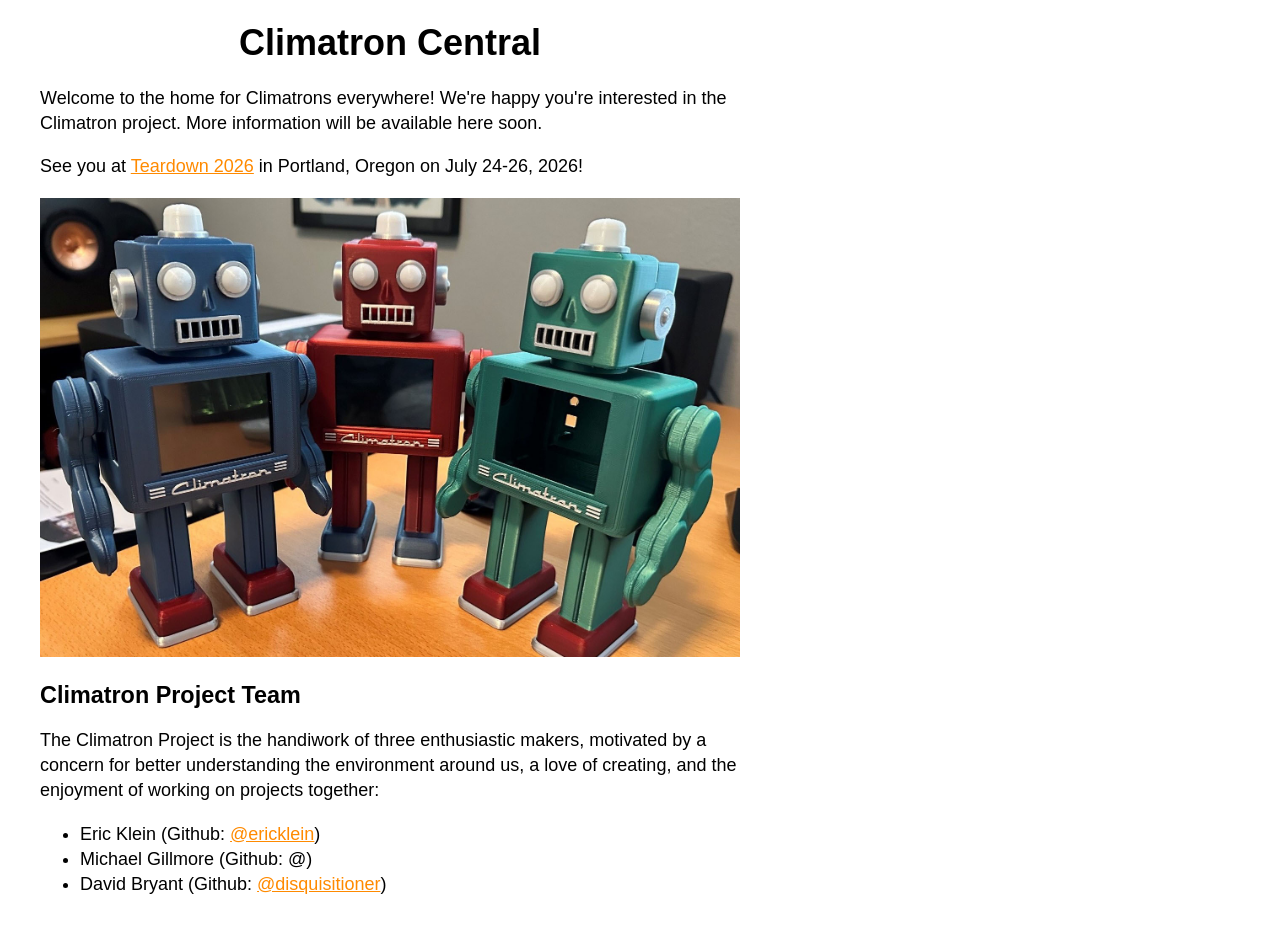
==== climatrons.html @ a95c8f2d "Initial content" ====
<!doctype html>

<html lang="en">
<head>
	<meta charset="utf-8">

	<title>Climatron Central</title>
	<meta name="description" content="Home page for the Climatron Project">
	<meta name="author" content="david@disquiry.com">

	<link rel="stylesheet" href="./climatrons.css"></link>
	<link href="https://fonts.cdnfonts.com/css/retro-gastroll" rel="stylesheet">
  <link href="https://fonts.googleapis.com/css?family=Titillium+Web:300,400,600&display=swap" rel="stylesheet"> 
                
	<script src="./climatrons.js"></script>

	<!-- Add More JavaScript here, either local or via URL (CDN) -->
	<!-- script type="text/javascript" src="./segment-display.js"></script -->
</head>

<body>
	<div>
		<h1 class="apptitle">Climatron Central</h1>
		<p>
			Welcome to the home for Climatrons everywhere!  We're happy you're interested in the Climatron project. More information will be available here soon.
		</p>
		<p>
			See you at <a href="https://www.crowdsupply.com/teardown/portland-2026">Teardown 2026</a> in Portland, Oregon on July 24-26, 2026!
		</p>
		<img src="./climatrons.jpg" width="100%">
		<h2>Climatron Project Team</h2>
		<p>
			The Climatron Project is the handiwork of three enthusiastic makers, motivated by a concern for better understanding the environment around us, a love of creating, and the enjoyment of working on projects together:
			<ul>
				<li>Eric Klein (Github: <a href="https://github.com/ericklein">@ericklein</a>)</li>
				<li>Michael Gillmore (Github: @)</li>
				<li>David Bryant (Github: <a href="https://github.com/disquisitioner">@disquisitioner</a>)</li>
			</ul>
		</p>
	</div>
</body>
</html>
---- climatrons.css ----
body {
	font-family: sans-serif;
    margin: 20px 40px 40px 40px;
    max-width: 700px;
}

html {
  font-family: 'Titillium Web';
  font-size: 18px;
  font-weight: 300;
  line-height: 1.4rem;
  box-sizing: border-box;
}

/* Resize headings (smaller than default) */
h1 {
  font-size: 1.5rem;
  font-weight: 600;
}
h2 {
  font-size: 1.3rem;
  font-weight: 600;
}
h3 {
  font-size: 1.15rem;
  font-weight: 600;
}
h4 {
  font-size: 1rem;
  font-weight: 600;
}
strong {
  font-weight: 600;
}

#id {

}

.class {

}

.gastroll {
    font-family: 'Retro Gastroll', sans-serif;
}
.apptitle {
  font-size: 2rem;
  line-height: 2.1rem;
  text-align: center;
  font-family: 'Retro Gastroll', sans-serif;

}

a:link { color: #ff8a00 }
a:visited { color: #ff8a00 }
a:hover { color: #fff; background-color: #ff8a00 }
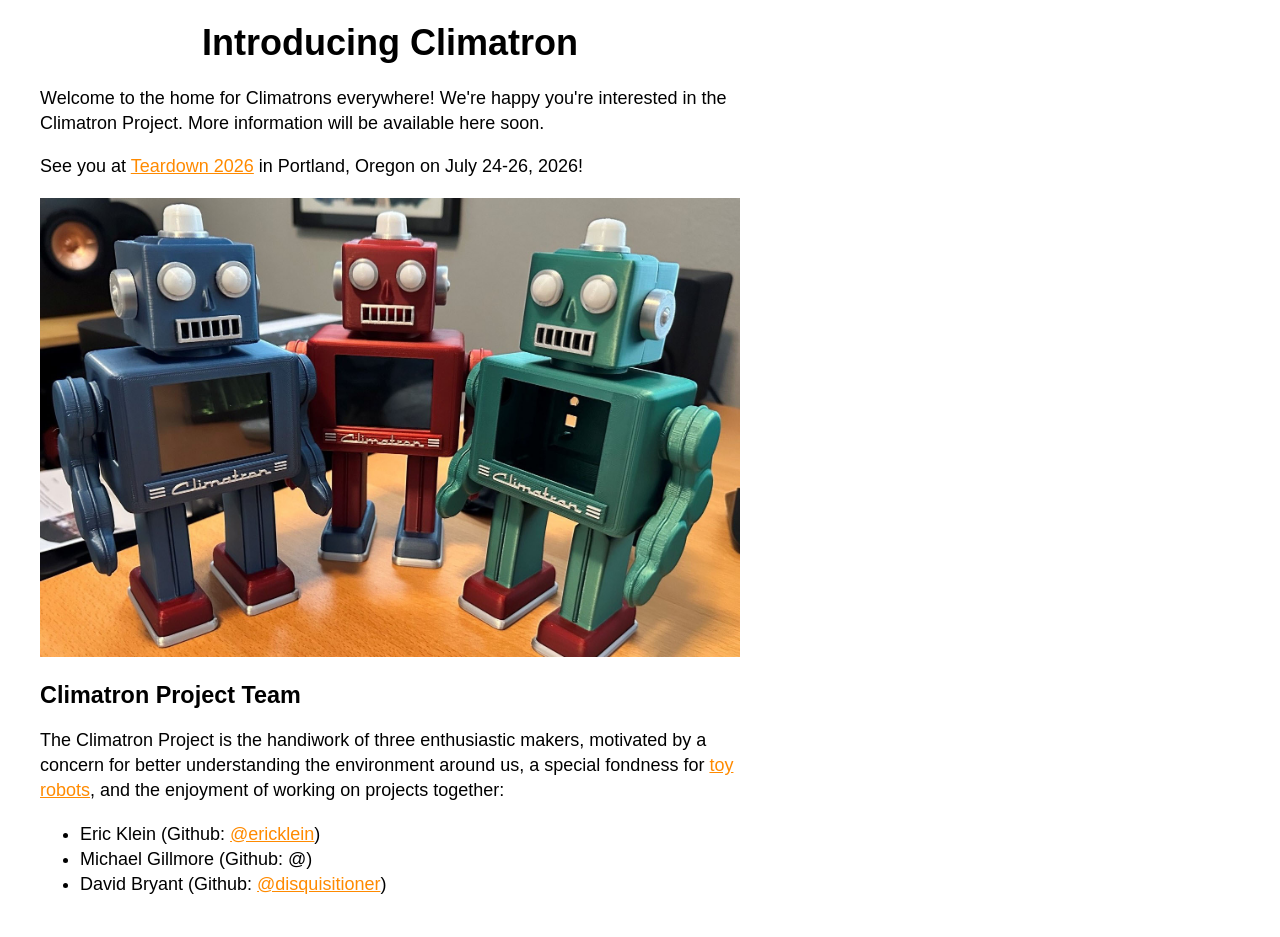
==== commit ecb288c5: "Preparing for Teardown" ====
--- a/climatrons.html
+++ b/climatrons.html
@@ -4,7 +4,7 @@
 <head>
 	<meta charset="utf-8">
 
-	<title>Climatron Central</title>
+	<title>The Climatron Project</title>
 	<meta name="description" content="Home page for the Climatron Project">
 	<meta name="author" content="david@disquiry.com">
 
@@ -20,17 +20,19 @@
 
 <body>
 	<div>
-		<h1 class="apptitle">Climatron Central</h1>
+		<h1 class="apptitle">Introducing Climatron</h1>
 		<p>
-			Welcome to the home for Climatrons everywhere!  We're happy you're interested in the Climatron project. More information will be available here soon.
+			Welcome to the home for Climatrons everywhere!  We're happy you're interested in the Climatron Project. 
+      More information will be available here soon.
 		</p>
 		<p>
 			See you at <a href="https://www.crowdsupply.com/teardown/portland-2026">Teardown 2026</a> in Portland, Oregon on July 24-26, 2026!
 		</p>
 		<img src="./climatrons.jpg" width="100%">
-		<h2>Climatron Project Team</h2>
+		<h2 class="gastroll">Climatron Project Team</h2>
 		<p>
-			The Climatron Project is the handiwork of three enthusiastic makers, motivated by a concern for better understanding the environment around us, a love of creating, and the enjoyment of working on projects together:
+			The Climatron Project is the handiwork of three enthusiastic makers, motivated by a concern for better 
+      understanding the environment around us, a special fondness for <a href="https://tintoyrobots.com/">toy robots</a>, and the enjoyment of working on projects together:
 			<ul>
 				<li>Eric Klein (Github: <a href="https://github.com/ericklein">@ericklein</a>)</li>
 				<li>Michael Gillmore (Github: @)</li>
@@ -39,4 +41,4 @@
 		</p>
 	</div>
 </body>
-</html>+</html>
--- a/climatrons.css
+++ b/climatrons.css
@@ -1,5 +1,5 @@
 body {
-	font-family: sans-serif;
+    font-family: sans-serif;
     margin: 20px 40px 40px 40px;
     max-width: 700px;
 }
@@ -54,4 +54,4 @@
 
 a:link { color: #ff8a00 }
 a:visited { color: #ff8a00 }
-a:hover { color: #fff; background-color: #ff8a00 }+a:hover { color: #fff; background-color: #ff8a00 }
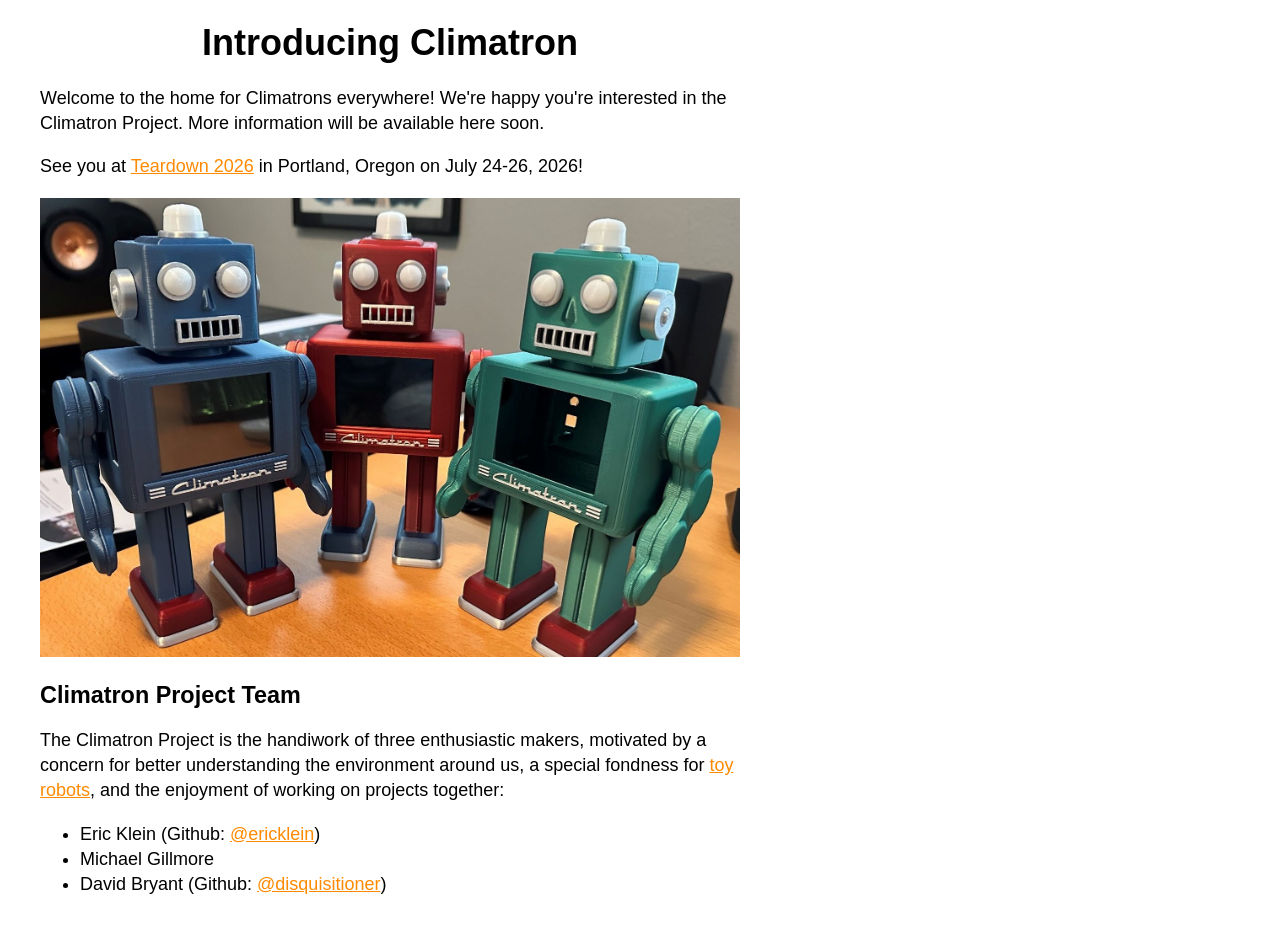
==== commit 7296aaf4: "Updated home page" ====
--- a/climatrons.html
+++ b/climatrons.html
@@ -35,7 +35,7 @@
       understanding the environment around us, a special fondness for <a href="https://tintoyrobots.com/">toy robots</a>, and the enjoyment of working on projects together:
 			<ul>
 				<li>Eric Klein (Github: <a href="https://github.com/ericklein">@ericklein</a>)</li>
-				<li>Michael Gillmore (Github: @)</li>
+				<li>Michael Gillmore</li>
 				<li>David Bryant (Github: <a href="https://github.com/disquisitioner">@disquisitioner</a>)</li>
 			</ul>
 		</p>
